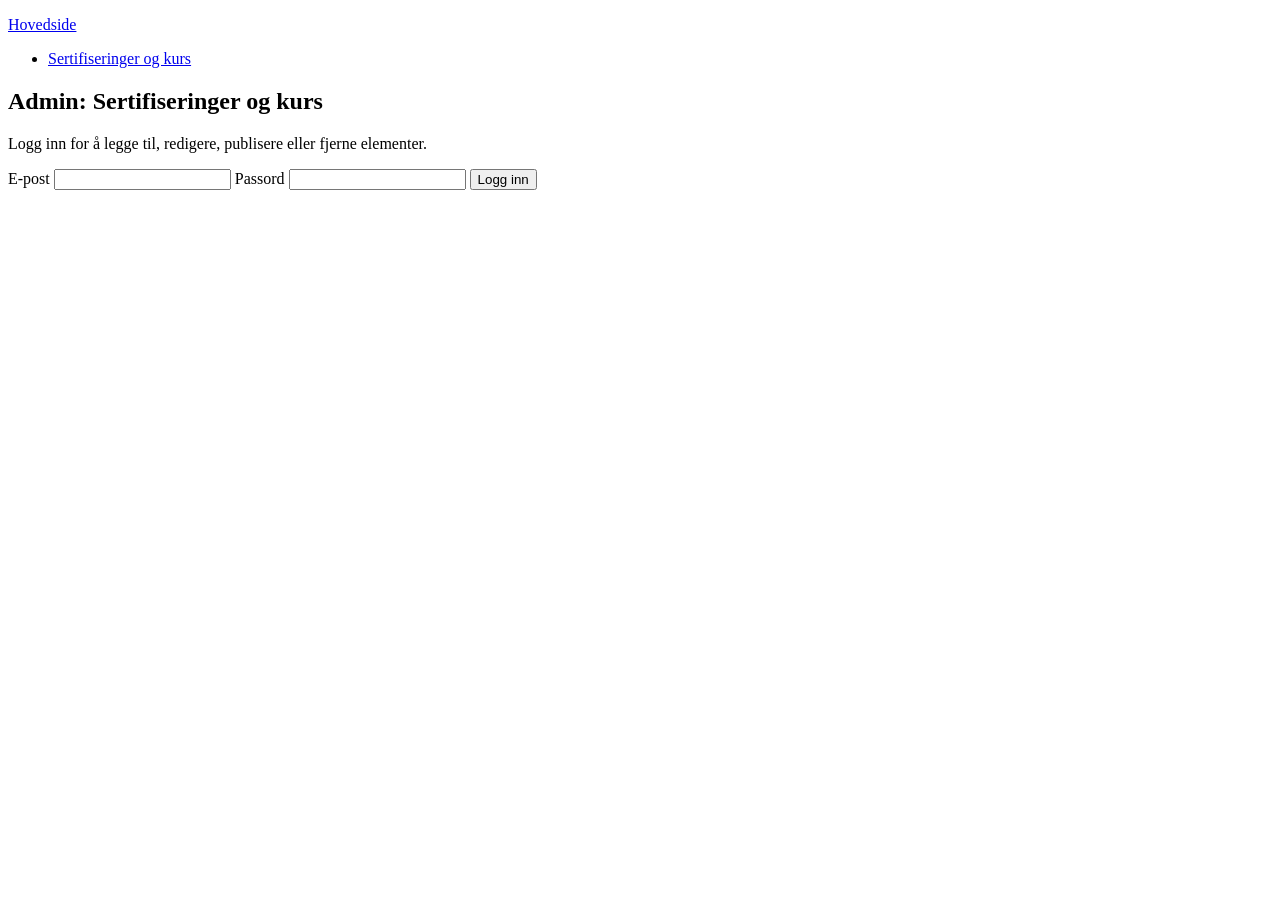
==== admin.html @ 876ff767 "Gjør alle porteføljesider tilgjengelige Co-authored-by: Copilot <223556219+Copilot@users.noreply.git" ====
<!DOCTYPE html>
<html lang="no">
<head>
    <meta charset="UTF-8">
    <meta name="viewport" content="width=device-width, initial-scale=1.0">
    <title>Admin – Sertifiseringer og kurs</title>
    <link href="https://fonts.googleapis.com/css2?family=Roboto:wght@300;400&display=swap" rel="stylesheet">
    <link rel="stylesheet" href="styles.css?v=20261014-21">
    <script src="fun-fact.js?v=20261013-1" defer></script>
</head>
<body>
    <header>
        <div class="header-brand">
            <p class="logo"><a href="index.html">Hovedside</a></p>
        </div>
        <nav aria-label="Hovedmeny">
            <ul>
                <li><a href="Sertifiseringer.html">Sertifiseringer og kurs</a></li>
            </ul>
        </nav>
    </header>
    <main>
        <section>
            <h1>Admin: Sertifiseringer og kurs</h1>
            <p>Logg inn for å legge til, redigere, publisere eller fjerne elementer.</p>

            <form id="login-form" class="admin-form">
                <label for="admin-email">E-post</label>
                <input id="admin-email" name="email" type="email" autocomplete="username" required>
                <label for="admin-password">Passord</label>
                <input id="admin-password" name="password" type="password" autocomplete="current-password" required>
                <button type="submit">Logg inn</button>
            </form>

            <p id="admin-message" role="status" aria-live="polite"></p>

            <div id="admin-panel" hidden>
                <div class="admin-toolbar">
                    <h2>Dine sertifiseringer og kurs</h2>
                    <button id="sign-out" type="button">Logg ut</button>
                </div>

                <form id="certification-form" class="admin-form">
                    <input id="certification-id" name="id" type="hidden">
                    <label for="certification-title">Navn</label>
                    <input id="certification-title" name="title" type="text" maxlength="160" required>
                    <label for="certification-provider">Kursleverandør</label>
                    <input id="certification-provider" name="provider" type="text" maxlength="160">
                    <label for="certification-description">Beskrivelse</label>
                    <textarea id="certification-description" name="description" rows="4" maxlength="2000"></textarea>
                    <label for="certification-status">Status</label>
                    <select id="certification-status" name="status">
                        <option value="">Ikke angitt</option>
                        <option value="Fullført">Fullført</option>
                        <option value="Pågående">Pågående</option>
                    </select>
                    <label for="certification-date">Dato fullført</label>
                    <input id="certification-date" name="completed_on" type="date">
                    <label for="certification-url">Lenke til sertifikat</label>
                    <input id="certification-url" name="credential_url" type="url" inputmode="url">
                    <label for="certification-order">Rekkefølge</label>
                    <input id="certification-order" name="sort_order" type="number" value="0" step="1">
                    <label class="admin-checkbox">
                        <input id="certification-published" name="is_published" type="checkbox" checked>
                        Vis offentlig
                    </label>
                    <div class="admin-form-actions">
                        <button type="submit">Lagre</button>
                        <button id="cancel-edit" type="button" hidden>Avbryt redigering</button>
                    </div>
                </form>

                <div id="admin-certification-list" class="admin-certification-list"></div>
            </div>
        </section>
    </main>
    <script type="module" src="admin.js?v=20261014-1"></script>
</body>
</html>
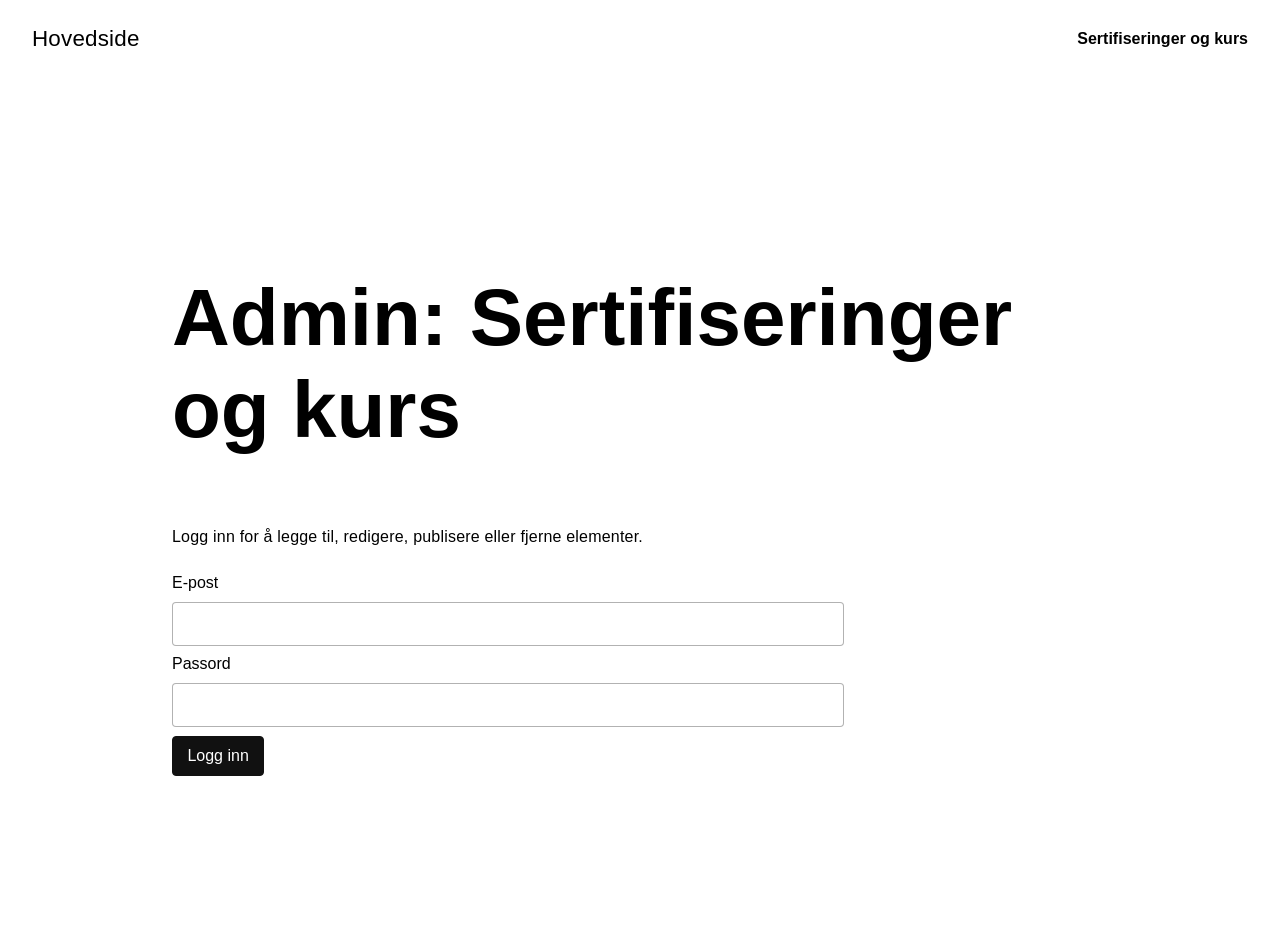
==== commit ce288e69: "Legg til GA4-sporing på alle sider Co-authored-by: Copilot <223556219+Copilot@users.noreply.github.c" ====
--- a/admin.html
+++ b/admin.html
@@ -3,6 +3,14 @@
 <head>
     <meta charset="UTF-8">
     <meta name="viewport" content="width=device-width, initial-scale=1.0">
+    <!-- Google tag (gtag.js) -->
+    <script async src="https://www.googletagmanager.com/gtag/js?id=G-W4219BJLY5"></script>
+    <script>
+        window.dataLayer = window.dataLayer || [];
+        function gtag(){dataLayer.push(arguments);}
+        gtag('js', new Date());
+        gtag('config', 'G-W4219BJLY5');
+    </script>
     <title>Admin – Sertifiseringer og kurs</title>
     <link href="https://fonts.googleapis.com/css2?family=Roboto:wght@300;400&display=swap" rel="stylesheet">
     <link rel="stylesheet" href="styles.css?v=20261014-21">
--- a/styles.css
+++ b/styles.css
@@ -0,0 +1,1221 @@
+:root {
+    --marineblaa: #fff;
+    --marineblaa-lys: #000;
+    --hvit: #000;
+}
+
+* {
+    box-sizing: border-box;
+}
+
+img,
+video,
+iframe {
+    max-width: 100%;
+}
+
+body {
+    margin: 0;
+    min-height: 100vh;
+    background: var(--marineblaa);
+    color: var(--hvit);
+    font-family: "Roboto", sans-serif;
+    font-weight: 300;
+    transition: background-color 500ms ease, color 500ms ease;
+}
+p {
+    line-height: 1.7;
+    margin-bottom: 1.2rem;
+    letter-spacing: 0.2px; /* gjør tynn font penere */
+}
+
+body.spotify-playing {
+    --marineblaa: #FFCD6C;
+    --marineblaa-lys: #FFBB33;
+    --hvit: #D8631F;
+    --music-control-background: #D14032;
+    --music-control-foreground: #ffffff;
+}
+
+body.spotify-playing--angeline {
+    --marineblaa: #FFF8CA;
+    --marineblaa-lys: #6B0B0C;
+    --hvit: #2D120D;
+    --music-control-background: #CDE3E8;
+    --music-control-foreground: #2D120D;
+}
+
+body.spotify-playing--greta-van-fleet {
+    --marineblaa: #08111d;
+    --marineblaa-lys: #527c99;
+    --hvit: #d8e4e9;
+    --music-control-background: #18364a;
+    --music-control-foreground: #e3edf1;
+    background-color: #08111d;
+    background-image:
+        radial-gradient(ellipse at 25% 30%, rgb(35 91 124 / 44%), transparent 44%),
+        radial-gradient(ellipse at 78% 65%, rgb(20 55 78 / 40%), transparent 48%),
+        linear-gradient(135deg, #03070d 0%, #0b1a29 48%, #050a12 100%);
+    background-repeat: no-repeat;
+    background-size: cover;
+}
+
+body.spotify-playing--stranger-things {
+    --marineblaa: #700009;
+    --marineblaa-lys: #f22a43;
+    --hvit: #ffd0d8;
+    --music-control-background: #173cb2;
+    --music-control-foreground: #ffd0d8;
+    background-color: #700009;
+    background-image:
+        radial-gradient(ellipse 36% 16% at 43% 0%, rgb(188 91 140 / 35%), transparent 100%),
+        linear-gradient(90deg, #700009 0%, #68000d 25%, #4f0756 52%, #172d60 76%, #003653 100%);
+    background-repeat: no-repeat;
+    background-size: cover;
+}
+
+body.spotify-playing--stranger-things.stranger-things-strips::after {
+    position: fixed;
+    z-index: 1;
+    inset: 0;
+    background-image: url("Bilder/neonstriper.gif");
+    background-repeat: no-repeat;
+    background-position: center;
+    background-size: cover;
+    content: "";
+    opacity: 0;
+    mix-blend-mode: screen;
+    pointer-events: none;
+    animation: stranger-things-lights-fade 3s ease-in-out infinite alternate;
+}
+
+.stranger-things-orbs {
+    display: none;
+}
+
+@keyframes stranger-things-lights-fade {
+    from { opacity: 0; }
+    to { opacity: 0.55; }
+}
+
+body.spotify-playing--stranger-things.stranger-things-lights .stranger-things-orbs {
+    position: fixed;
+    z-index: 2;
+    inset: 0;
+    display: block;
+    pointer-events: none;
+}
+
+.stranger-things-orbs span {
+    position: absolute;
+    top: var(--orb-start-y);
+    left: var(--orb-start-x);
+    width: 1rem;
+    height: 1rem;
+    border-radius: 50%;
+    background: var(--orb-color);
+    box-shadow: 0 0 0.45rem 0.25rem var(--orb-glow);
+    animation:
+        stranger-things-orb-float var(--orb-duration) ease-in-out infinite alternate,
+        stranger-things-orbs-fade 3s ease-in-out infinite alternate;
+    will-change: transform, opacity;
+}
+
+.stranger-things-orbs span:nth-child(1) { --orb-start-x: 4%; --orb-start-y: 12%; --orb-x1: 20vw; --orb-y1: 28vh; --orb-x2: 4vw; --orb-y2: 70vh; --orb-duration: 24s; }
+.stranger-things-orbs span:nth-child(2) { --orb-start-x: 78%; --orb-start-y: 8%; --orb-x1: -28vw; --orb-y1: 32vh; --orb-x2: -70vw; --orb-y2: 68vh; --orb-duration: 29s; }
+.stranger-things-orbs span:nth-child(3) { --orb-start-x: 18%; --orb-start-y: 72%; --orb-x1: 35vw; --orb-y1: -42vh; --orb-x2: 62vw; --orb-y2: 12vh; --orb-duration: 26s; }
+.stranger-things-orbs span:nth-child(4) { --orb-start-x: 91%; --orb-start-y: 83%; --orb-x1: -42vw; --orb-y1: -35vh; --orb-x2: -76vw; --orb-y2: -65vh; --orb-duration: 32s; }
+.stranger-things-orbs span:nth-child(5) { --orb-start-x: 48%; --orb-start-y: 20%; --orb-x1: 38vw; --orb-y1: 30vh; --orb-x2: -30vw; --orb-y2: 67vh; --orb-duration: 27s; }
+.stranger-things-orbs span:nth-child(6) { --orb-start-x: 62%; --orb-start-y: 91%; --orb-x1: -38vw; --orb-y1: -48vh; --orb-x2: 12vw; --orb-y2: -76vh; --orb-duration: 30s; }
+.stranger-things-orbs span:nth-child(7) { --orb-start-x: 32%; --orb-start-y: 40%; --orb-x1: -24vw; --orb-y1: -34vh; --orb-x2: 48vw; --orb-y2: 40vh; --orb-duration: 25s; }
+.stranger-things-orbs span:nth-child(8) { --orb-start-x: 84%; --orb-start-y: 52%; --orb-x1: -45vw; --orb-y1: 30vh; --orb-x2: -72vw; --orb-y2: -35vh; --orb-duration: 31s; }
+.stranger-things-orbs span:nth-child(9) { --orb-start-x: 9%; --orb-start-y: 89%; --orb-x1: 32vw; --orb-y1: -42vh; --orb-x2: 76vw; --orb-y2: -65vh; --orb-duration: 28s; }
+.stranger-things-orbs span:nth-child(10) { --orb-start-x: 54%; --orb-start-y: 65%; --orb-x1: 36vw; --orb-y1: -50vh; --orb-x2: -42vw; --orb-y2: -18vh; --orb-duration: 33s; }
+.stranger-things-orbs span:nth-child(11) { --orb-start-x: 25%; --orb-start-y: 6%; --orb-x1: 48vw; --orb-y1: 38vh; --orb-x2: 64vw; --orb-y2: 76vh; --orb-duration: 23s; }
+.stranger-things-orbs span:nth-child(12) { --orb-start-x: 94%; --orb-start-y: 28%; --orb-x1: -54vw; --orb-y1: 32vh; --orb-x2: -86vw; --orb-y2: 54vh; --orb-duration: 34s; }
+.stranger-things-orbs span:nth-child(13) { --orb-start-x: 39%; --orb-start-y: 84%; --orb-x1: -34vw; --orb-y1: -58vh; --orb-x2: 40vw; --orb-y2: -72vh; --orb-duration: 29s; }
+.stranger-things-orbs span:nth-child(14) { --orb-start-x: 70%; --orb-start-y: 38%; --orb-x1: 22vw; --orb-y1: 43vh; --orb-x2: -61vw; --orb-y2: 48vh; --orb-duration: 26s; }
+.stranger-things-orbs span:nth-child(15) { --orb-start-x: 14%; --orb-start-y: 48%; --orb-x1: 58vw; --orb-y1: -24vh; --orb-x2: 73vw; --orb-y2: 38vh; --orb-duration: 32s; }
+.stranger-things-orbs span:nth-child(16) { --orb-start-x: 58%; --orb-start-y: 10%; --orb-x1: -44vw; --orb-y1: 62vh; --orb-x2: 8vw; --orb-y2: 76vh; --orb-duration: 27s; }
+.stranger-things-orbs span:nth-child(17) { --orb-start-x: 46%; --orb-start-y: 58%; --orb-x1: -30vw; --orb-y1: -44vh; --orb-x2: 42vw; --orb-y2: 28vh; --orb-duration: 28s; }
+
+.stranger-things-orbs span:nth-child(4n + 1) {
+    --orb-color: #ff2020;
+    --orb-glow: rgb(255 20 20 / 75%);
+}
+
+.stranger-things-orbs span:nth-child(4n + 2) {
+    --orb-color: #174fff;
+    --orb-glow: rgb(23 79 255 / 75%);
+}
+
+.stranger-things-orbs span:nth-child(4n + 3) {
+    --orb-color: #ffed35;
+    --orb-glow: rgb(255 237 53 / 75%);
+}
+
+.stranger-things-orbs span:nth-child(4n) {
+    --orb-color: #24e342;
+    --orb-glow: rgb(36 227 66 / 75%);
+}
+
+.stranger-things-orbs span:nth-child(17) {
+    --orb-color: #fff;
+    --orb-glow: rgb(255 255 255 / 75%);
+}
+
+@keyframes stranger-things-orb-float {
+    0% { transform: translate(0, 0); }
+    50% { transform: translate(var(--orb-x1), var(--orb-y1)); }
+    100% { transform: translate(var(--orb-x2), var(--orb-y2)); }
+}
+
+@keyframes stranger-things-orbs-fade {
+    from { opacity: 0; }
+    to { opacity: 0.8; }
+}
+
+@media (prefers-reduced-motion: reduce) {
+    body.spotify-playing--stranger-things.stranger-things-strips::after {
+        animation: none;
+        opacity: 0.4;
+    }
+
+    body.spotify-playing--stranger-things.stranger-things-lights .stranger-things-orbs {
+        opacity: 0.4;
+    }
+
+    .stranger-things-orbs span {
+        animation: none;
+        transform: none;
+    }
+}
+
+.home-body {
+    background: var(--marineblaa);
+}
+
+.home-header {
+    position: fixed;
+    z-index: 10;
+    inset: 0 0 auto;
+    background: transparent;
+    backdrop-filter: none;
+}
+
+.home-main {
+    width: 100%;
+    max-width: none;
+    margin: 0;
+    padding: 0;
+}
+
+.home-hero {
+    position: relative;
+    width: 100%;
+    aspect-ratio: 1890 / 1417;
+    height: auto;
+    min-height: 0;
+    padding: 0;
+    overflow: hidden;
+    background: #263746;
+    isolation: isolate;
+}
+
+.home-hero-image {
+    display: none;
+}
+
+.home-sailboat-image,
+.home-highlands-overlay,
+.home-glass-overlay {
+    position: absolute;
+    inset: 0;
+    display: block;
+    width: 100%;
+    height: 100%;
+    pointer-events: none;
+}
+
+.home-sailboat-image {
+    z-index: 0;
+    object-fit: cover;
+    object-position: center;
+    user-select: none;
+}
+
+.home-highlands-overlay {
+    z-index: 1;
+    overflow: hidden;
+}
+
+.home-glass-overlay {
+    z-index: 2;
+    overflow: hidden;
+    opacity: 0.62;
+    mix-blend-mode: soft-light;
+}
+
+.home-glass-texture {
+    display: none;
+}
+
+.about-section {
+    display: grid;
+    grid-template-columns: minmax(0, 1fr) minmax(0, 8cm);
+    align-items: start;
+    gap: 2rem;
+}
+
+.about-contact-link {
+    display: inline-flex;
+    align-items: center;
+    justify-content: center;
+    margin-top: 0.25rem;
+    padding: 0.55rem 1rem;
+    border: 1px solid #d5c3f5;
+    border-radius: 999px;
+    background: #eadfff;
+    box-shadow: 0 0.25rem 0.75rem rgb(42 28 65 / 12%);
+    color: #241b33;
+    font-size: 0.9rem;
+    text-decoration: none;
+    transition: background-color 150ms ease, box-shadow 150ms ease, transform 150ms ease;
+}
+
+.about-contact-link:hover,
+.about-contact-link:focus-visible {
+    background: #e2d2ff;
+    box-shadow: 0 0.35rem 0.9rem rgb(42 28 65 / 18%);
+    transform: translateY(-1px);
+}
+
+.about-contact-link:focus-visible {
+    outline: 2px solid #5a3b83;
+    outline-offset: 3px;
+}
+
+.about-music {
+    display: grid;
+    justify-items: center;
+    gap: 0.25rem;
+    width: min(8cm, 100%);
+}
+
+.record-player {
+    position: relative;
+    display: grid;
+    place-items: center;
+    width: 100%;
+    aspect-ratio: 1;
+    overflow: hidden;
+    border-radius: 50%;
+}
+
+.record-cover {
+    display: block;
+    width: 100%;
+    height: 100%;
+    aspect-ratio: 1;
+    border-radius: 50%;
+    object-fit: cover;
+    animation: vinyl-spin 8s linear infinite;
+    pointer-events: none;
+}
+
+.spotify-player {
+    width: 100%;
+    max-width: 8cm;
+}
+
+.spotify-player iframe {
+    display: block;
+    width: 100%;
+    height: 88px;
+    border: 0;
+    border-radius: 10px;
+}
+
+.spotify-controls {
+    display: flex;
+    justify-content: center;
+    gap: 0.4rem;
+    margin-top: 0.35rem;
+}
+
+.spotify-control {
+    display: grid;
+    place-items: center;
+    width: 2rem;
+    height: 2rem;
+    padding: 0;
+    border: 1px solid rgb(255 255 255 / 65%);
+    border-radius: 50%;
+    background: var(--music-control-background, var(--marineblaa-lys));
+    color: var(--music-control-foreground, var(--marineblaa));
+    font-size: 0.95rem;
+    cursor: pointer;
+    transition: background-color 500ms ease, color 500ms ease, transform 150ms ease;
+}
+
+.spotify-control:hover:not(:disabled) {
+    transform: scale(1.08);
+}
+
+.spotify-control:disabled {
+    cursor: not-allowed;
+    opacity: 0.45;
+}
+
+@keyframes vinyl-spin {
+    to { transform: rotate(360deg); }
+}
+
+.home-next-section {
+    display: flex;
+    align-items: center;
+    justify-content: center;
+    min-height: 100vh;
+    padding: 4rem 2rem;
+    background: var(--marineblaa);
+}
+
+.home-business-card {
+    position: relative;
+    width: min(100%, 580px);
+    aspect-ratio: 647 / 393;
+    overflow: hidden;
+    border-radius: 1.25rem;
+    background: #eadfff;
+    box-shadow: 0 0.5rem 1.5rem rgb(42 28 65 / 16%);
+}
+
+.home-business-card-photo {
+    position: absolute;
+    top: 8%;
+    left: 5%;
+    width: 31%;
+    height: 84%;
+    overflow: hidden;
+    border-radius: 0.6rem;
+}
+
+.home-business-card-photo img {
+    display: block;
+    width: 100%;
+    height: 100%;
+    object-fit: cover;
+    object-position: center 20%;
+    transform: scale(1.25);
+    transform-origin: center 60%;
+}
+
+.home-business-card-contact {
+    position: absolute;
+    top: 14%;
+    left: 42%;
+    display: grid;
+    gap: 0.55rem;
+    width: 53%;
+}
+
+.home-business-card-contact h2 {
+    margin: 0;
+    font-size: clamp(1.4rem, 3.4vw, 2.15rem);
+    line-height: 1.15;
+}
+
+.home-business-card-contact-label {
+    margin: 0 0 2.25em;
+    font-size: clamp(0.9rem, 2vw, 1.05rem);
+    line-height: 1.5;
+}
+
+.home-business-card-contact a {
+    width: fit-content;
+    max-width: 100%;
+    color: inherit;
+    font-size: clamp(0.8rem, 1.8vw, 1rem);
+    line-height: 1.5;
+    overflow-wrap: anywhere;
+    text-decoration-thickness: 1px;
+    text-underline-offset: 0.2em;
+}
+
+header {
+    position: sticky;
+    z-index: 10;
+    top: 0;
+    display: flex;
+    align-items: center;
+    justify-content: space-between;
+    gap: 2rem;
+    padding: 1.25rem 2rem;
+    background: transparent;
+    transition: color 500ms ease;
+}
+
+.logo {
+    margin: 0;
+    font-size: 1.4rem;
+}
+
+.header-brand {
+    display: flex;
+    align-items: center;
+    gap: 0.75rem;
+}
+
+.linkedin-link {
+    display: inline-flex;
+    width: 2rem;
+    height: 2rem;
+    flex: 0 0 auto;
+}
+
+.linkedin-link img {
+    display: block;
+    width: 2rem;
+    height: 2rem;
+    max-width: 100%;
+    object-fit: contain;
+    border-radius: 0.25rem;
+}
+
+.logo a {
+    color: var(--hvit);
+    text-decoration: none;
+}
+
+nav ul {
+    display: flex;
+    gap: 1.5rem;
+    margin: 0;
+    padding: 0;
+    list-style: none;
+}
+
+nav a {
+    color: var(--hvit);
+    text-decoration: none;
+    font-weight: bold;
+}
+
+nav a:hover,
+nav a:focus-visible {
+    text-decoration: underline;
+}
+
+body:has(nav:hover, nav:focus-within, .linkedin-link:hover, .linkedin-link:focus-visible) > :not(header),
+body:has(nav:hover, nav:focus-within, .linkedin-link:hover, .linkedin-link:focus-visible) header > :not(nav):not(.header-brand) {
+    filter: blur(5px);
+}
+
+.fun-fact {
+    position: fixed;
+    z-index: 8;
+    right: clamp(1rem, 3vw, 2rem);
+    bottom: clamp(1rem, 3vw, 2rem);
+    width: clamp(10rem, 19vw, 15rem);
+    min-height: 5rem;
+    padding: 0.85rem 1rem;
+    border: 1px solid #d5c3f5;
+    border-radius: 1.25rem 1.25rem 1.25rem 0.45rem;
+    background: #eadfff;
+    box-shadow: 0 0.5rem 1.5rem rgb(42 28 65 / 16%);
+    color: #241b33;
+    animation: fun-fact-pop 520ms cubic-bezier(0.2, 0.8, 0.25, 1.15) both;
+}
+
+.fun-fact.is-dismissed {
+    display: none;
+}
+
+.fun-fact[hidden] {
+    display: none;
+}
+
+.fun-fact-close {
+    position: absolute;
+    top: 0.35rem;
+    right: 0.4rem;
+    display: grid;
+    width: 1.5rem;
+    height: 1.5rem;
+    place-items: center;
+    padding: 0;
+    border: 0;
+    border-radius: 50%;
+    background: transparent;
+    color: inherit;
+    cursor: pointer;
+    font: inherit;
+    font-size: 1.25rem;
+    line-height: 1;
+}
+
+.fun-fact-close:hover,
+.fun-fact-close:focus-visible {
+    background: rgb(36 27 51 / 10%);
+}
+
+.fun-fact-close:focus-visible {
+    outline: 2px solid currentColor;
+    outline-offset: 2px;
+}
+
+.fun-fact::before {
+    position: absolute;
+    bottom: -0.5rem;
+    left: 1.15rem;
+    width: 0.9rem;
+    height: 0.9rem;
+    border-right: 1px solid #d5c3f5;
+    border-bottom: 1px solid #d5c3f5;
+    background: #eadfff;
+    content: "";
+    transform: rotate(45deg);
+}
+
+.fun-fact-label {
+    display: block;
+    margin-bottom: 0.2rem;
+    font-size: 0.72rem;
+    font-weight: 400;
+    letter-spacing: 0.04em;
+    text-transform: uppercase;
+}
+
+.fun-fact p {
+    margin: 0;
+    font-size: 0.84rem;
+    line-height: 1.4;
+}
+
+@keyframes fun-fact-pop {
+    from {
+        opacity: 0;
+        transform: translateY(0.7rem) scale(0.92);
+    }
+
+    to {
+        opacity: 1;
+        transform: translateY(0) scale(1);
+    }
+}
+
+main {
+    max-width: 1000px;
+    margin: 0 auto;
+    padding: 5rem 2rem;
+}
+
+section {
+    min-height: 45vh;
+    padding: 3rem 0;
+}
+
+.gallery-page {
+    max-width: none;
+    background: #fff;
+}
+
+.gallery-body {
+    background: #fff;
+    color: #000;
+}
+
+.gallery-body header {
+    position: fixed;
+    z-index: 5;
+    top: 0;
+    right: 0;
+    left: 0;
+    background: transparent;
+    color: #000;
+    border-bottom: 0;
+    backdrop-filter: none;
+}
+
+.gallery-body .logo a,
+.gallery-body nav a {
+    color: #000;
+}
+
+.gallery-body main {
+    max-width: none;
+    height: 100vh;
+    height: 100dvh;
+    padding: 0;
+}
+
+.gallery-body section {
+    height: 100%;
+    min-height: 0;
+    padding: 0;
+}
+
+.gallery-carousel {
+    display: flex;
+    height: 100%;
+    flex-direction: column;
+    align-items: center;
+    justify-content: center;
+    padding: 5.5rem 1rem 1rem;
+    overflow: hidden;
+    background: #fff;
+}
+
+.carousel-stage {
+    position: relative;
+    width: 100%;
+    height: min(68vh, 620px);
+    min-height: 300px;
+    perspective: 1100px;
+    perspective-origin: 50% 45%;
+    touch-action: none;
+    user-select: none;
+    cursor: grab;
+    outline: none;
+}
+
+.carousel-stage:active {
+    cursor: grabbing;
+}
+
+.carousel-stage:focus-visible {
+    outline: 2px solid #777;
+    outline-offset: -4px;
+}
+
+.carousel-ring {
+    --carousel-radius: clamp(760px, 64vw, 1000px);
+    position: absolute;
+    top: 50%;
+    left: 50%;
+    width: 0;
+    height: 0;
+    transform: translateZ(calc(var(--carousel-radius) * -1)) rotateY(var(--ring-rotation, 0deg));
+    transform-style: preserve-3d;
+    transition: transform 650ms cubic-bezier(0.2, 0.75, 0.25, 1);
+}
+
+.carousel-stage.is-dragging .carousel-ring {
+    transition: none;
+}
+
+.carousel-card {
+    position: absolute;
+    top: 50%;
+    left: 50%;
+    width: clamp(140px, 17vw, 230px);
+    padding: 0;
+    border: 0;
+    background: transparent;
+    box-shadow: none;
+    color: #202020;
+    cursor: pointer;
+    backface-visibility: hidden;
+    transform: translate(-50%, -50%) rotateY(var(--card-angle)) translateZ(var(--carousel-radius));
+}
+
+.carousel-card:focus-visible {
+    outline: 2px solid #333;
+    outline-offset: 4px;
+}
+
+.carousel-card img {
+    display: block;
+    width: 100%;
+    aspect-ratio: 4 / 3;
+    object-fit: contain;
+    pointer-events: none;
+}
+
+.image-lightbox {
+    position: fixed;
+    z-index: 10;
+    inset: 0;
+    display: flex;
+    align-items: center;
+    justify-content: center;
+    padding: 2rem;
+    background: rgb(0 0 0 / 88%);
+    opacity: 0;
+    pointer-events: none;
+    transition: opacity 180ms ease;
+}
+
+.image-lightbox.is-open {
+    opacity: 1;
+    pointer-events: auto;
+}
+
+.image-lightbox img {
+    display: block;
+    max-width: min(90vw, 1400px);
+    max-height: 90vh;
+    object-fit: contain;
+    border: 8px solid #fff;
+    border-radius: 3px;
+    box-shadow: 0 16px 48px rgb(0 0 0 / 30%);
+    cursor: pointer;
+}
+
+h1 {
+    font-size: clamp(2.5rem, 7vw, 5rem);
+}
+
+h2 {
+    font-size: 2.5rem;
+}
+
+.project-item {
+    display: grid;
+    grid-template-columns: minmax(0, 1fr) minmax(0, 1fr);
+    align-items: center;
+    gap: 2rem;
+    margin-top: 3rem;
+    padding: 2rem 0;
+    border-top: 1px solid rgb(0 0 0 / 16%);
+}
+
+.certification-list,
+.admin-certification-list {
+    display: grid;
+    gap: 1rem;
+    margin-top: 2rem;
+}
+
+.certification-card,
+.admin-certification-item {
+    padding: 1.25rem;
+    border: 1px solid rgb(0 0 0 / 18%);
+    background: rgb(0 0 0 / 3%);
+}
+
+.certification-card summary {
+    display: block;
+    cursor: pointer;
+    list-style: none;
+}
+
+.certification-card summary::-webkit-details-marker {
+    display: none;
+}
+
+.certification-card summary::after {
+    float: right;
+    content: "+";
+    font-size: 1.5rem;
+    line-height: 1;
+}
+
+.certification-card[open] summary::after {
+    content: "−";
+}
+
+.certification-card h2,
+.admin-certification-item h3 {
+    margin: 0 0 0.5rem;
+    font-size: 1.5rem;
+}
+
+.certification-card p,
+.admin-certification-item p {
+    margin: 0.35rem 0;
+}
+
+.certification-card a {
+    display: inline-block;
+    margin-top: 0.5rem;
+}
+
+.certification-details {
+    padding-top: 0.75rem;
+}
+
+.admin-form {
+    display: grid;
+    gap: 0.6rem;
+    max-width: 42rem;
+    margin: 1.5rem 0;
+}
+
+.admin-form input,
+.admin-form textarea,
+.admin-form select {
+    width: 100%;
+    min-height: 2.75rem;
+    padding: 0.65rem 0.75rem;
+    border: 1px solid rgb(0 0 0 / 30%);
+    border-radius: 0.25rem;
+    background: #fff;
+    color: #111;
+    font: inherit;
+}
+
+.admin-form textarea {
+    min-height: 7rem;
+    resize: vertical;
+}
+
+.admin-form button,
+.admin-toolbar button,
+.admin-item-actions button {
+    width: fit-content;
+    min-height: 2.5rem;
+    padding: 0.55rem 0.9rem;
+    border: 1px solid #111;
+    border-radius: 0.25rem;
+    background: #111;
+    color: #fff;
+    font: inherit;
+    cursor: pointer;
+}
+
+.admin-form button:hover,
+.admin-toolbar button:hover,
+.admin-item-actions button:hover {
+    background: #333;
+}
+
+.admin-checkbox {
+    display: flex;
+    align-items: center;
+    gap: 0.55rem;
+}
+
+.admin-checkbox input {
+    width: 1.1rem;
+    min-height: 1.1rem;
+}
+
+.admin-form-actions,
+.admin-toolbar,
+.admin-item-actions {
+    display: flex;
+    align-items: center;
+    flex-wrap: wrap;
+    gap: 0.75rem;
+}
+
+.admin-toolbar {
+    justify-content: space-between;
+}
+
+.admin-toolbar h2 {
+    font-size: 1.6rem;
+}
+
+.admin-item-actions button[data-action="delete"] {
+    border-color: #9b0c29;
+    background: #9b0c29;
+}
+
+#admin-message.is-error {
+    color: #a00020;
+    font-weight: 400;
+}
+
+[hidden] {
+    display: none !important;
+}
+
+.project-item > .project-description {
+    grid-column: 1;
+    grid-row: 1;
+    align-self: center;
+}
+
+.project-item > .project-image,
+.project-item > .flipbook {
+    grid-column: 2;
+    grid-row: 1;
+    align-self: center;
+}
+
+.project-item:nth-of-type(odd) > .project-description {
+    grid-column: 2;
+}
+
+.project-item:nth-of-type(odd) > .project-image,
+.project-item:nth-of-type(odd) > .flipbook {
+    grid-column: 1;
+}
+
+.project-description {
+    min-height: 220px;
+    padding: 1.5rem;
+    border-left: 4px solid var(--marineblaa-lys);
+    background: rgb(0 0 0 / 3%);
+}
+
+.project-description h2 {
+    margin-top: 0;
+    font-size: 2rem;
+}
+
+.project-description-placeholder {
+    min-height: 1.5em;
+}
+
+.project-image {
+    display: block;
+    max-width: 100%;
+    max-height: 620px;
+    justify-self: center;
+    object-fit: contain;
+}
+
+.flipbook {
+    width: 100%;
+    max-width: 520px;
+    justify-self: center;
+}
+
+.flipbook-controls {
+    display: flex;
+    align-items: center;
+    justify-content: space-between;
+    gap: 1rem;
+    margin-bottom: 0.75rem;
+}
+
+.magazine-spread {
+    display: flex;
+    width: min(100%, 620px);
+    margin: 0 auto;
+    background: #fff;
+    box-shadow: 0 1rem 3rem rgb(0 0 0 / 35%);
+    transform-origin: center;
+}
+
+.magazine-spread.is-single-page {
+    justify-content: center;
+    width: auto;
+}
+
+.spread-page {
+    flex: 1 1 50%;
+    min-width: 0;
+    background: #fff;
+}
+
+.spread-page[hidden] {
+    display: none !important;
+}
+
+.magazine-spread.is-cover .spread-page {
+    cursor: pointer;
+}
+
+.spread-page + .spread-page {
+    border-left: 1px solid rgb(0 0 0 / 16%);
+}
+
+.spread-page canvas {
+    display: block;
+    width: 100%;
+    height: auto;
+}
+
+.magazine-spread.turn-next {
+    animation: turn-next 350ms ease;
+}
+
+.magazine-spread.turn-previous {
+    animation: turn-previous 350ms ease;
+}
+
+.magazine-button {
+    flex: 0 0 2.75rem;
+    width: 2.75rem;
+    height: 2.75rem;
+    border: 1px solid var(--hvit);
+    border-radius: 50%;
+    background: var(--marineblaa-lys);
+    color: var(--hvit);
+    font-size: 1.5rem;
+    cursor: pointer;
+}
+
+.magazine-button:disabled {
+    cursor: not-allowed;
+    opacity: 0.35;
+}
+
+.page-counter {
+    flex: 1;
+    margin: 0;
+    text-align: center;
+}
+
+@keyframes turn-next {
+    0% { transform: perspective(900px) rotateY(8deg); opacity: 0.5; }
+    100% { transform: perspective(900px) rotateY(0); opacity: 1; }
+}
+
+@keyframes turn-previous {
+    0% { transform: perspective(900px) rotateY(-8deg); opacity: 0.5; }
+    100% { transform: perspective(900px) rotateY(0); opacity: 1; }
+}
+
+@media (max-width: 700px) {
+    .home-header {
+        position: fixed;
+        gap: 1rem;
+    }
+
+    .home-business-card {
+        width: min(100%, 647px);
+    }
+
+    .home-business-card-contact {
+        gap: 0.45rem;
+    }
+
+    .home-business-card-contact h2 {
+        font-size: clamp(1rem, 4.5vw, 1.5rem);
+    }
+
+    .home-business-card-contact-label {
+        margin-bottom: 2em;
+        font-size: clamp(0.75rem, 3.2vw, 0.9rem);
+    }
+
+    .home-business-card-contact a {
+        font-size: clamp(0.7rem, 2.8vw, 0.9rem);
+    }
+
+    .gallery-body {
+        display: flex;
+        flex-direction: column;
+        height: 100vh;
+        height: 100dvh;
+        overflow: hidden;
+    }
+
+    .gallery-body header {
+        position: static;
+        flex: 0 0 auto;
+    }
+
+    .gallery-body main {
+        flex: 1;
+        height: auto;
+        min-width: 0;
+        min-height: 0;
+        width: 100%;
+    }
+
+    .gallery-body section {
+        min-width: 0;
+        width: 100%;
+    }
+
+    .gallery-carousel {
+        padding: 0.75rem 0.5rem;
+    }
+
+    .carousel-stage {
+        height: min(58vh, 520px);
+        min-height: 250px;
+        perspective: 850px;
+    }
+
+    .carousel-ring {
+        --carousel-radius: clamp(500px, 135vw, 680px);
+    }
+
+    .carousel-card {
+        width: clamp(135px, 43vw, 190px);
+        padding: 0;
+    }
+
+    .fun-fact {
+        right: 0.75rem;
+        bottom: 0.75rem;
+        width: min(12rem, calc(100vw - 2rem));
+        min-height: 0;
+        padding: 0.7rem 0.8rem;
+    }
+
+    .fun-fact p {
+        font-size: 0.78rem;
+    }
+
+    .home-mist {
+        backdrop-filter: blur(6px) saturate(0.78) brightness(1.05);
+        -webkit-backdrop-filter: blur(6px) saturate(0.78) brightness(1.05);
+        mask-image: radial-gradient(circle 48px at var(--pointer-x) var(--pointer-y), transparent 0 10px, #000 48px);
+        -webkit-mask-image: radial-gradient(circle 48px at var(--pointer-x) var(--pointer-y), transparent 0 10px, #000 48px);
+    }
+
+    header {
+        align-items: flex-start;
+        flex-direction: column;
+        padding: 1rem;
+    }
+
+    nav ul {
+        flex-wrap: wrap;
+        gap: 0.75rem 1rem;
+    }
+
+    main {
+        padding: 3rem 1rem;
+    }
+
+    .project-item {
+        grid-template-columns: 1fr;
+        gap: 1.25rem;
+        margin-top: 2rem;
+        padding: 1.5rem 0;
+    }
+
+    .project-item .project-description,
+    .project-item .project-image,
+    .project-item .flipbook {
+        grid-column: auto;
+        grid-row: auto;
+    }
+
+    .magazine-spread {
+        width: 100%;
+    }
+
+    .project-description {
+        min-height: 0;
+        padding: 1rem;
+    }
+
+    .project-description h2 {
+        font-size: 1.7rem;
+    }
+
+    .magazine-button {
+        flex-basis: 2.5rem;
+        width: 2.5rem;
+        height: 2.5rem;
+    }
+
+    .about-section {
+        grid-template-columns: 1fr;
+        gap: 1.5rem;
+    }
+
+    .about-music {
+        justify-self: end;
+    }
+}
+
+@media (prefers-reduced-motion: reduce) {
+    .carousel-ring {
+        transition-duration: 1ms;
+    }
+
+    .fun-fact {
+        animation: none;
+    }
+}
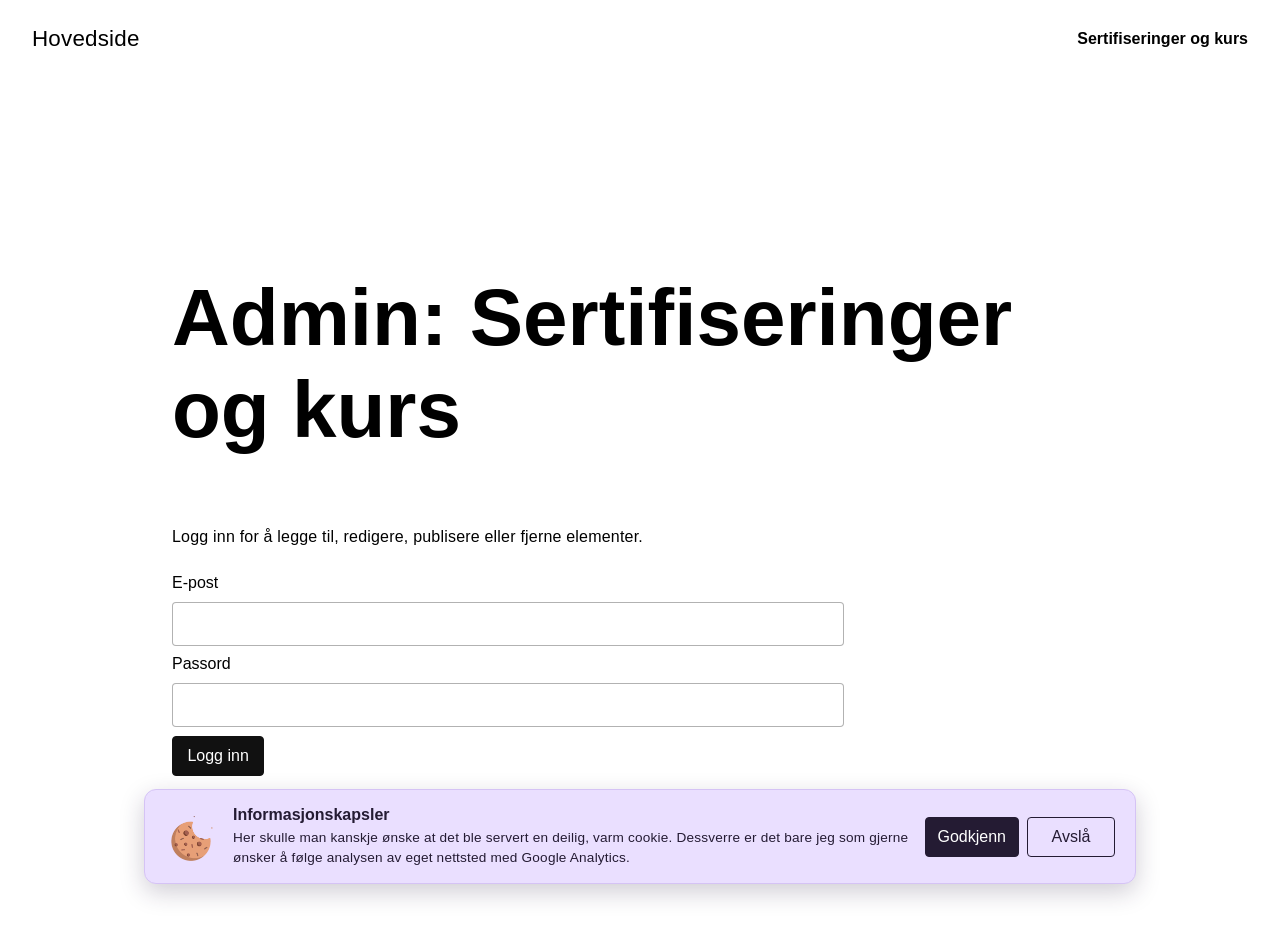
==== commit 39dd09ba: "Vent med fun-fact til cookievalg Co-authored-by: Copilot <223556219+Copilot@users.noreply.github.com" ====
--- a/admin.html
+++ b/admin.html
@@ -3,20 +3,13 @@
 <head>
     <meta charset="UTF-8">
     <meta name="viewport" content="width=device-width, initial-scale=1.0">
-    <!-- Google tag (gtag.js) -->
-    <script async src="https://www.googletagmanager.com/gtag/js?id=G-W4219BJLY5"></script>
-    <script>
-        window.dataLayer = window.dataLayer || [];
-        function gtag(){dataLayer.push(arguments);}
-        gtag('js', new Date());
-        gtag('config', 'G-W4219BJLY5');
-    </script>
     <title>Admin – Sertifiseringer og kurs</title>
     <link href="https://fonts.googleapis.com/css2?family=Roboto:wght@300;400&display=swap" rel="stylesheet">
     <link rel="stylesheet" href="styles.css?v=20261014-21">
     <script src="fun-fact.js?v=20261013-1" defer></script>
+    <script src="cookie-consent.js?v=20261103-1" defer></script>
 </head>
-<body>
+<body class="cookie-consent-pending">
     <header>
         <div class="header-brand">
             <p class="logo"><a href="index.html">Hovedside</a></p>
--- a/styles.css
+++ b/styles.css
@@ -524,6 +524,17 @@
     background: #eadfff;
     box-shadow: 0 0.5rem 1.5rem rgb(42 28 65 / 16%);
     color: #241b33;
+    opacity: 0;
+    transform: translateY(0.7rem) scale(0.92);
+}
+
+.cookie-consent-pending .fun-fact {
+    visibility: hidden;
+    pointer-events: none;
+}
+
+.cookie-consent-resolved .fun-fact {
+    visibility: visible;
     animation: fun-fact-pop 520ms cubic-bezier(0.2, 0.8, 0.25, 1.15) both;
 }
 
@@ -604,6 +615,82 @@
     }
 }
 
+.cookie-consent {
+    position: fixed;
+    z-index: 20;
+    right: 1rem;
+    bottom: 1rem;
+    left: 1rem;
+    display: flex;
+    align-items: center;
+    gap: 1rem;
+    max-width: 62rem;
+    margin: 0 auto;
+    padding: 1rem 1.25rem;
+    border: 1px solid #d5c3f5;
+    border-radius: 0.75rem;
+    background: #eadfff;
+    box-shadow: 0 0.5rem 1.5rem rgb(42 28 65 / 22%);
+    color: #241b33;
+    animation: fun-fact-pop 520ms cubic-bezier(0.2, 0.8, 0.25, 1.15) both;
+}
+
+.cookie-consent-image {
+    width: 3.25rem;
+    height: 3.25rem;
+    flex: 0 0 auto;
+    object-fit: contain;
+    mix-blend-mode: multiply;
+}
+
+.cookie-consent-content {
+    flex: 1 1 auto;
+}
+
+.cookie-consent h2 {
+    margin: 0 0 0.25rem;
+    font-size: 1rem;
+}
+
+.cookie-consent p {
+    margin: 0;
+    font-size: 0.85rem;
+    line-height: 1.45;
+}
+
+.cookie-consent-actions {
+    display: flex;
+    flex: 0 0 auto;
+    gap: 0.5rem;
+}
+
+.cookie-consent-actions button {
+    min-width: 5.5rem;
+    min-height: 2.5rem;
+    padding: 0.5rem 0.75rem;
+    border: 1px solid #241b33;
+    border-radius: 0.25rem;
+    background: transparent;
+    color: #241b33;
+    font: inherit;
+    cursor: pointer;
+}
+
+.cookie-consent-actions button:hover,
+.cookie-consent-actions button:focus-visible {
+    background: rgb(36 27 51 / 10%);
+}
+
+.cookie-consent-actions button:focus-visible {
+    outline: 2px solid currentColor;
+    outline-offset: 2px;
+}
+
+.cookie-consent-accept {
+    background: #241b33 !important;
+    color: #fff !important;
+}
+
 main {
     max-width: 1000px;
     margin: 0 auto;
@@ -1145,6 +1232,35 @@
         font-size: 0.78rem;
     }
 
+    .cookie-consent {
+        align-items: flex-start;
+        flex-wrap: wrap;
+        right: 0.75rem;
+        bottom: 0.75rem;
+        left: 0.75rem;
+        gap: 0.65rem;
+        padding: 0.8rem;
+    }
+
+    .cookie-consent-image {
+        width: 2.75rem;
+        height: 2.75rem;
+    }
+
+    .cookie-consent-content {
+        min-width: 0;
+        flex-basis: calc(100% - 3.5rem);
+    }
+
+    .cookie-consent-actions {
+        width: 100%;
+        margin-left: 3.4rem;
+    }
+
+    .cookie-consent-actions button {
+        flex: 1;
+    }
+
     .home-mist {
         backdrop-filter: blur(6px) saturate(0.78) brightness(1.05);
         -webkit-backdrop-filter: blur(6px) saturate(0.78) brightness(1.05);
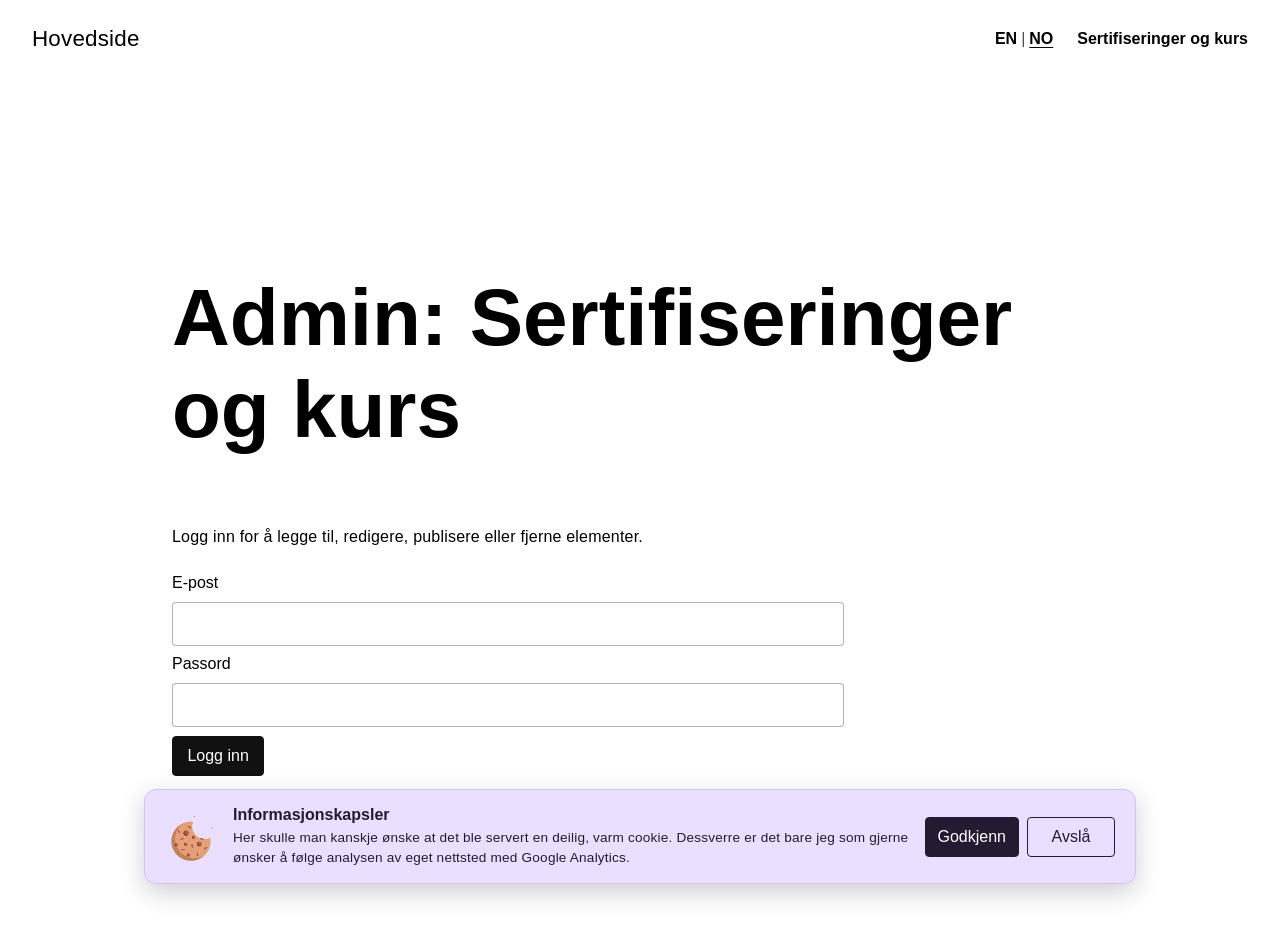
==== commit 4745168d: "Forbedre språkvalg og gallerilasting Co-authored-by: Copilot <223556219+Copilot@users.noreply.github" ====
--- a/admin.html
+++ b/admin.html
@@ -8,6 +8,7 @@
     <link rel="stylesheet" href="styles.css?v=20261014-21">
     <script src="fun-fact.js?v=20261013-1" defer></script>
     <script src="cookie-consent.js?v=20261103-1" defer></script>
+    <script src="language.js?v=20261103-2" defer></script>
 </head>
 <body class="cookie-consent-pending">
     <header>
@@ -16,6 +17,7 @@
         </div>
         <nav aria-label="Hovedmeny">
             <ul>
+                <li class="language-switcher"><a class="language-english" href="?lang=en" aria-label="Switch to English">EN</a><span aria-hidden="true"> | </span><a class="language-norwegian" href="?lang=no" aria-label="Bytt til norsk">NO</a></li>
                 <li><a href="Sertifiseringer.html">Sertifiseringer og kurs</a></li>
             </ul>
         </nav>
@@ -45,10 +47,14 @@
                     <input id="certification-id" name="id" type="hidden">
                     <label for="certification-title">Navn</label>
                     <input id="certification-title" name="title" type="text" maxlength="160" required>
+                    <label for="certification-title-en">English name</label>
+                    <input id="certification-title-en" name="title_en" type="text" maxlength="160">
                     <label for="certification-provider">Kursleverandør</label>
                     <input id="certification-provider" name="provider" type="text" maxlength="160">
                     <label for="certification-description">Beskrivelse</label>
                     <textarea id="certification-description" name="description" rows="4" maxlength="2000"></textarea>
+                    <label for="certification-description-en">English description</label>
+                    <textarea id="certification-description-en" name="description_en" rows="4" maxlength="2000"></textarea>
                     <label for="certification-status">Status</label>
                     <select id="certification-status" name="status">
                         <option value="">Ikke angitt</option>
--- a/styles.css
+++ b/styles.css
@@ -504,6 +504,21 @@
 nav a:hover,
 nav a:focus-visible {
     text-decoration: underline;
+}
+
+.language-switcher {
+    display: inline-flex;
+    align-items: center;
+    gap: 0.25rem;
+}
+
+.language-switcher a.is-active {
+    text-decoration: underline;
+    text-underline-offset: 0.2em;
+}
+
+.language-switcher span {
+    opacity: 0.7;
 }
 
 body:has(nav:hover, nav:focus-within, .linkedin-link:hover, .linkedin-link:focus-visible) > :not(header),
@@ -843,10 +858,25 @@
     max-width: min(90vw, 1400px);
     max-height: 90vh;
     object-fit: contain;
-    border: 8px solid #fff;
+    border: 3px solid #fff;
     border-radius: 3px;
     box-shadow: 0 16px 48px rgb(0 0 0 / 30%);
     cursor: pointer;
+}
+
+.image-lightbox-status {
+    position: absolute;
+    margin: 0;
+    color: #fff;
+    font-size: 1rem;
+}
+
+.image-lightbox.is-loading img {
+    visibility: hidden;
+}
+
+.image-lightbox:not(.is-loading) .image-lightbox-status {
+    display: none;
 }
 
 h1 {
